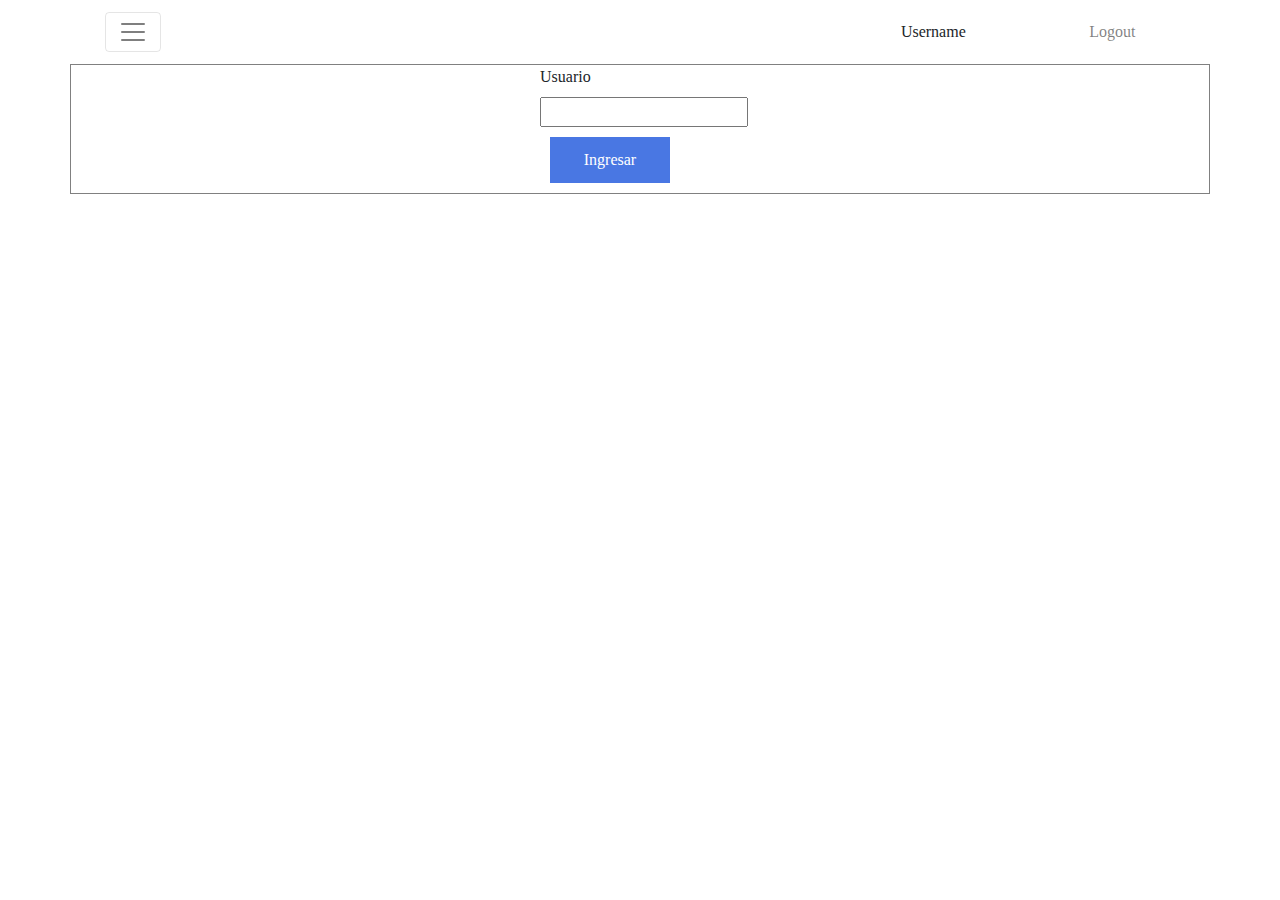
==== index.html @ a1db2cdd "split the table in components" ====
<html>
<head>
    <meta charset="UTF-8">
    <link rel="icon"
          type="image/png"
          href="images/favicon-32x32.png">
    <meta name="viewport" content="width=device-width, initial-scale=1, shrink-to-fit=no">


    <script src="js/jquery.js"></script>
    <script src="js/jquery-ui.min.js"></script>
    <script src="js/config.js"></script>
    <script src="js/toluca.js"></script>
    <link href="css/bootstrap.css" rel="stylesheet" id="bootstrap-css">
    <link href="css/jquery-ui.css" rel="stylesheet" id="jquery-ui.css-css">
    <link href="css/toluca.css" rel="stylesheet" id="toluca-css">

    <script src="js/base.js"></script>
    <script src="js/cards.js"></script>
    <script src="js/player.js"></script>
    <script src="js/table.js"></script>

    <!------ Include the above in your HEAD tag ---------->
    <script>
        var PRINCIPAL = null;

        var getRoom = function (el) {
            return $(el).attr('roomId');
        };

        var getTable = function (el) {
            return $(el).attr('tableId');
        };

        var foreach = function (items, callback) {
            for (var i in items) {
                callback(items[i], i);
            }
        };


        var tableRendererList = {};

        function getTrucoTableRender(data, create) {
            var tableRenderer = tableRendererList[data.id];
            if (tableRenderer == null || tableRenderer.renderer == null) {
                console.log('creating table renderer', data.id);
                var renderer = null;
                if (create != false) {
                    renderer = new trucoTableRender({table: data}, toluca);
                    renderer.setStatus(data.status);
                }
                tableRenderer = {
                    renderer: renderer,
                    table: data
                };
                tableRendererList[data.id] = tableRenderer;
            }
            console.log('tablerenderer found ', data.id);
            return tableRenderer.renderer;
        }

        var render = {
            connectionClosed: function (event) {
                var username = localStorage.getItem('username');
                render.gotoRooms();
                alert('Reconectando... [' + username + ']');
                window.location.reload(true);
            },
            updateRooms: function (rooms) {
                $('.sub-container').hide();
                $('.container-rooms').show();
                $('.rooms').find('.room-item').remove();
                foreach(rooms, function (room) {
                    console.log('add rooms', room);
                    var $room = $('<tr class="room-item"><td>' + room.id + '</td><td>' + room.name + '</td><td><button class="select-room">Seleccionar</button></td></tr>');
                    $('.select-room', $room).attr('roomId', room.id);
                    $('.rooms').append($room);
                });
                toluca.createTable(roomId);
                var roomId = localStorage.getItem('room-selected');
                console.log('connect to roomId', roomId);
                if (roomId != null)
                    toluca.joinRoom(roomId);
            },
            updateRoom: function (room) {
                console.log('update room', room);
                render.gotoRoom();
                $('.container-room').find('.room-title').html(room.name)
                $('.container-room').find('button').attr('roomId', room.id);

                //add users
                $('.users').find('.user-item').remove();

                foreach(room.users, function (roomUser) {
                    console.log('room user updated', roomUser);
                    render.addRoomUser(roomUser);
                });

                //add tables
                $('.tables-tbl').find('.table-item').remove();

                foreach(room.tables, function (table) {
                    render.createTable(table);
                    render.updateTable(table);
                });

                var roomId = localStorage.getItem('room-selected');
                var tableId = localStorage.getItem('table-selected');
                console.log('connect to tableId', [roomId, tableId]);

                if (roomId != null && tableId != null)
                    toluca.joinRoomTable(roomId, tableId);

            },
            gotoRooms: function () {
                $('.sub-container').hide();
                $('.container-room').show();
            },
            gotoRoom: function () {
                $('.sub-container').hide();
                $('.container-room').show();
            },
            gotoTable: function (table) {
                $('.sub-container').hide();
                $('.container-table').show();

            },
            tableCreated: function (table) {
                render.createTable(table);
            },
            tableDestroyed: function (table) {
                console.log('table destroyed', table.id);
                $('tr.table-' + table.id).remove();
                var tableRenderer = getTrucoTableRender(table, false);
                if (tableRenderer != null) {
                    render.gotoRoom();
                    if (table.owner.id != PRINCIPAL.id)
                        alert('Mesa fue Terminada por usuario [' + table.owner.username + ']');
                }
            },
            createTable: function (table) {
                var $row = $('<tr class="table-item"><td>' + table.id + '</td><td class="status">' + table.status + '</td><td class="position-0">-</td><td class="position-1">-</td><td class="position-2">-</td><td class="position-3">-</td><td class="position-4">-</td><td class="position-5"></td><td><button class="select-table-btn">Seleccionar</button></td><</tr>');
                $($row).addClass('table-' + table.id);
                $('.tables-tbl').append($row);
                $('.select-table-btn', $row).attr('tableId', table.id);
                $('.select-table-btn', $row).attr('roomId', table.roomId);
                // Efect
                tolucaFx.tableCreatedEffect();
            },
            updateTable: function (table) {
                $('tr.table-' + table.id).find('td').removeClass('selected');
                if (table.positions != null) {
                    for (var i in table.positions) {
                        var username = 'Libre';
                        var className = 'free';
                        if (table.positions[i] != null) {
                            username = table.positions[i].username;
                            className = 'selected';
                        }
                        $('tr.table-' + table.id).find('.position-' + i).text('' + username);
                        $('tr.table-' + table.id).find('.position-' + i).addClass(className);
                    }
                }
            },
            roomUserJoined: function (roomId, user) {
                console.log('room user joined', user);
                render.userLeftRoom(roomId, user);
                render.addRoomUser({user: user});
            },
            userLeftRoom: function (roomId, user) {
                $('table.users').find('tr.user-' + user.id).remove();
            },
            currentUserLeftTable: function () {
                render.gotoRoom();
            },
            addRoomUser: function (roomUser) {
                var $row = $('<tr class="user-item"><td>' + roomUser.user.id + '</td><td>' + roomUser.user.username + '</td></tr>');
                $row.addClass('user-' + roomUser.user.id);
                $('.users').append($row);
            },

            roomTableUserJoined: function (data) {
                var renderer = getTrucoTableRender(data.table, PRINCIPAL.id == data.user.id);

                render.updateTable(data.table);

                if (renderer != null) {
                    render.gotoTable();
                    renderer.roomTableUserJoined({player: data.user, index: null, table: data.table});
                }

            },
            tablePositionSetted: function (data) {
                // render.gotoTable();
                var tableRenderer = getTrucoTableRender(data.table, false);
                render.updateTable(data.table);
                if (tableRenderer != null) {
                    tableRenderer.tablePositionSetted({player: data.user, index: data.position, table: data.table});
                }
            },
            tableStatusUpdated: function (roomId, table) {
                var tableRenderer = getTrucoTableRender(table, false);
                if (tableRenderer != null) {
                    tableRenderer.setStatus(table.status);
                }
                $('tr.table-' + table.id).find('td.status').html(table.status);
            },
            playRequested: function (event) {
                var tableRenderer = getTrucoTableRender({id: event.tableId}, true);
                tableRenderer.playRequested(event);
            },
            playEvent: function (event) {
                var tableRenderer = getTrucoTableRender({id: event.tableId}, true);
                tableRenderer.playEvent(event);
            },
            handEnded: function (event) {
                var tableRenderer = getTrucoTableRender({id: event.tableId}, true);
                tableRenderer.handEnded(event);
            },
            gameEnded: function (event) {
                var tableRenderer = getTrucoTableRender({id: event.tableId}, true);
                tableRenderer.gameEnded(event);
            },
            reconnectGame: function (event) {
                var tableRenderer = getTrucoTableRender(event.table, true);
                tableRenderer.reconnectGame(event);
            },
            gameStarted: function (event) {
                var tableRenderer = getTrucoTableRender({id: event.tableId}, true);
                tableRenderer.gameStarted(event);
            },
            handStarted: function (event) {
                var tableRenderer = getTrucoTableRender({id: event.tableId}, true);
                tableRenderer.handStarted(event);
            },
            receivingCards: function (event) {
                var tableRenderer = getTrucoTableRender({id: event.tableId}, true);
                tableRenderer.receivingCards(event);
            }
        };

        // Rooms


        var toluca = null;
        var tolucaFx = null;

        $(function () {
            tolucaFx = new TolucaFX();

            // Load with all Clicks
            $('body').on('click', 'button', function(){
                try {
                    tolucaFx.load();
                } catch (e) {
                    console.log(e);
                }
            });


            $('.rooms').on('click', '.select-room', function () {
                var roomId = getRoom(this);
                toluca.joinRoom(roomId);
                localStorage.setItem('room-selected', roomId);


            });

            $('.go-to-rooms').click(function () {
                localStorage.removeItem('room-selected');
                toluca.getRooms();
            });

            $('.go-to-room').click(function () {
                localStorage.removeItem('room-selected');
                render.gotoRoom();
            });

            // Room

            $('.create-table-btn').click(function () {
                var roomId = getRoom(this);
                console.log('create table', roomId);
                toluca.createTable(roomId);
            });

            $('.container-room').on('click', '.select-table-btn', function () {
                var roomId = getRoom(this);
                var tableId = getTable(this);
                toluca.joinRoomTable(roomId, tableId);
                localStorage.setItem('table-selected', tableId);

            });


            var loginProcess = function () {
                var username = localStorage.getItem('username');
                $('.username-txt').text(username);
                console.log('login', username);
                toluca = new TolucaClient(render, username);
            };

            $('.sub-container.container-login').show();
            $('.sub-container.container-login').find('button').click(function () {
                try {
                    tolucaFx.load();
                } catch (e) {
                    console.log(e);
                }
                var username = $('.sub-container.container-login').find(':input[name="username"]').val();
                if (username.trim().length > 3) {
                    localStorage.setItem('username', username.trim());
                    window.location.hash = '#' + username.trim();
                    loginProcess();
                }
            });




            var username = localStorage.getItem('username');

            if (username != null) {
                loginProcess();
            }

            $('.logout').click(function () {
                localStorage.removeItem('username');
                window.location.hash = '';
                tolucaFx.tableCreatedEffect();
                window.location.reload(true);
            });


            //  TODO Remove
            //PRINCIPAL = {username: 'julio'};
            //getTrucoTableRender({id:'ss', owner: {username:'julio'}}, true);

            //Dialog
            // $( "#dialog" ).dialog({
            //     autoOpen: false,
            //     show: {
            //         effect: "blind",
            //         duration: 1000
            //     },
            //     hide: {
            //         effect: "explode",
            //         duration: 1000
            //     }
            // });
            //
            // $( "#opener" ).on( "click", function() {
            //     $( "#dialog" ).dialog( "open" );
            // });
        });

    </script>
</head>
<body>

<div class="container-sm">
    <!-- nav -->
    <nav class="navbar navbar-toggleable-md navbar-light bg-faded">
        <button class="navbar-toggler navbar-toggler-right" type="button" data-toggle="collapse"
                data-target="#navbarNavDropdown" aria-controls="navbarNavDropdown" aria-expanded="false"
                aria-label="Toggle navigation">
            <span class="navbar-toggler-icon"></span>
        </button>
        <ul class="navbar-nav col-md-6">
            <li></li>
        </ul>
        <ul class="navbar-nav col-md-1">
            <li class="nav-item username-txt">
                Username
            </li>
        </ul>
        <ul class="navbar-nav col-md-1">
            <li class="nav-item">
                <a class="nav-link logout" href="#">Logout</a>
            </li>
        </ul>
    </nav>
    <!-- end nav -->
    <div class="row sub-container container-login ">
        <div class="col-lg-12">
            <div class="login-form">
                <div><label>Usuario</label></div>
                <div><input type="text" name="username"></div>
                <div>
                    <button>Ingresar</button>
                </div>
            </div>
        </div>
    </div>
    <div class="row sub-container container-rooms">
        <div class="col-lg-12">
            <h2>Rooms</h2>
            <table class="table rooms">
                <tr>
                    <th>Id</th>
                    <th>Name</th>
                    <th>Accion</th>
                </tr>
            </table>
        </div>
    </div>
    <div class="row sub-container container-room">
        <div class="col-lg-12">
            <h2 class="room-title"></h2>
            <div class="room row">
                <div class="tables col-md-8">
                    <table class="tables-tbl table">
                        <tr>
                            <th colspan="9">Mesas</th>
                        </tr>
                        <tr>
                            <th>Mesa Id</th>
                            <th>Estado</th>
                            <th>Silla 1</th>
                            <th>Silla 2</th>
                            <th>Silla 3</th>
                            <th>Silla 4</th>
                            <th>Silla 5</th>
                            <th>Silla 6</th>
                            <th>Acciones</th>
                        </tr>
                    </table>
                </div>
                <div class="players col-md-4">
                    <table class="users table">
                        <tr>
                            <th colspan="2">Jugadores</th>
                        </tr>
                        <tr>
                            <th>Nombre</th>
                            <th>Rating</th>
                        </tr>
                    </table>
                </div>
                <div style="clear: both"></div>
            </div>
            <div class="buttons">
                <button class="create-table-btn">Crear Mesa</button>
                <button class="go-to-rooms">Volver</button>
            </div>


        </div>

    </div>
    <div class="row sub-container container-table">
        <div class="col-lg-12">
            <h2 class="table-title">Table</h2>
            <div style="border: 1px solid green">
                <!--<svg id="table-screen" xmlns="http://www.w3.org/2000/svg" version="1.1" xmlns:xlink="http://www.w3.org/1999/xlink"-->
                <!--width="800" height="600" color="green">-->

                <!--<path  d="M 0,0 M 300,300"></path>-->

                <!--</svg>-->

                <div style="background: green">
                    <div class="score">
                        <p></p>
                    </div>
                    <div class="messages">
                        <p></p>
                    </div>
                    <svg id="table-screen" height="700" width="100%" xmlns="http://www.w3.org/2000/svg"
                         style="background: green"
                    >


                        <g transform="translate(10, 600) " id="buttons" class="table-buttons">
                        </g>

                    </svg>
                </div>
            </div>
        </div>
    </div>
</div>
</body>
</html>
---- css/toluca.css ----
body {
    font-family: Verdana;
}

.sub-container {
    border: 1px solid gray;
    display: none;
}

/*Login*/
.container-login {

}

.container-login .login-form {
    width: 200px;
    margin: auto;
}

.container-login div {
}

.container-login div button {
    margin: auto;
    width: 60%;
    margin: 10px;
}

table {
    border-collapse: collapse;
    width: 100%;
    border-spacing: 0px;
    border: none;
}

tr {
}

th {
    background: #4977e3;
    color: white;
}

td, th {
    padding: 0px;
    border: 1px solid gray;
}

button {
    margin: 4px;
    padding: 10px;
    border: 1px solid #4977e3;
    background: #4977e3;
    color: white;
}

.room {

}

.room .tables {

}

.room .players {

}

.buttons {

}

.buttons * {
    float: right;
}

/*Table*/
.tables-tbl {

}
.tables-tbl td {
    text-align: center;
    padding: 5px;
}
td.selected {
    background: yellow;
    font-weight: bold;
}
td.free {
    color: gray;
    font-weight: normal;
    font-size: smaller;
}

/*Buttons*/
.table-buttons .text {
    /*font-weight: bold;*/
    /*text-transform: uppercase;*/
}

.selectable, .selectable * {
    cursor: pointer !important;

}

.player .table-text {
    font-size: 16pt;
    fill: black;
    text-transform: uppercase;
    font-weight: bold;

    fill: black;
    fill-opacity: 1;
    stroke: yellow;
    stroke-width: 1px;
    stroke-linecap: butt;
    stroke-linejoin: miter;
    stroke-opacity: 1;
}

.player .team1 {
    fill: red;
}

.player .team2 {
    fill: blue;
}

.player .free .table-text {
    fill: gray;
}

@keyframes blink {
    100%,
    0% {
        fill-opacity: 1;
    }
    60% {
        fill-opacity: 0.5;
        fill: yellow;
    }
}

.player-circle.waiting {
    animation: blink 0.8s infinite;
}
/*Table Card*/
.card {
}
.card.played {
}

/*Table Messages*/
.messages, .score {
    padding: 5px;
}

.score p , .messages p {
    font-size: 14pt;
    color: yellow;
}
.score p {
    font-weight: bold;
}


/*speech-ballon*/
.speech-ballon {
    display:none;
}
.speech-ballon.show {
    display:block;
}
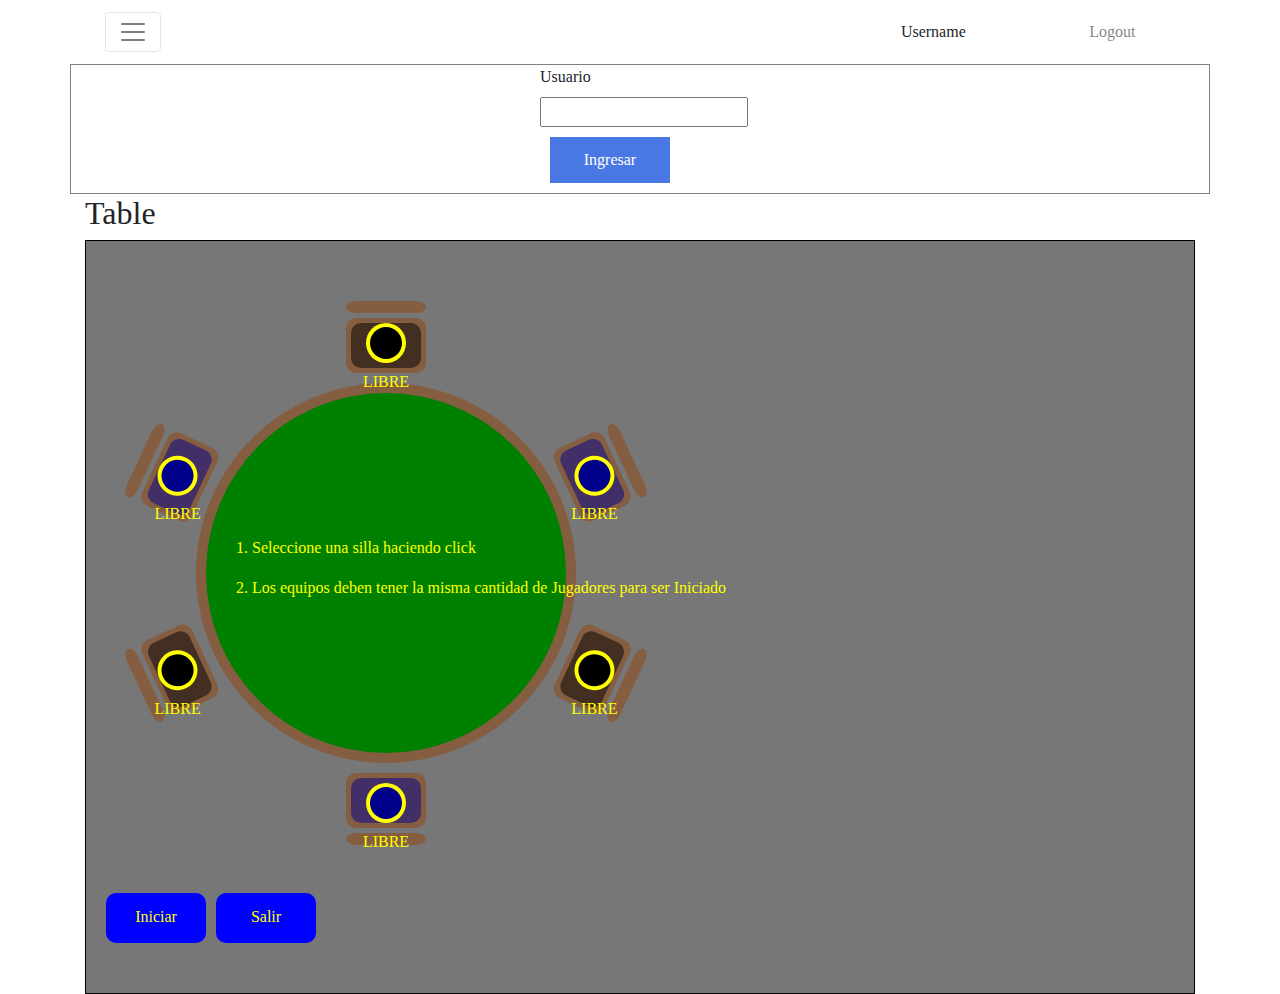
==== commit 8c6b7844: "render players around the table" ====
--- a/index.html
+++ b/index.html
@@ -63,9 +63,11 @@
         var render = {
             connectionClosed: function (event) {
                 var username = localStorage.getItem('username');
-                render.gotoRooms();
-                alert('Reconectando... [' + username + ']');
-                window.location.reload(true);
+                if (username != null){
+                    render.gotoRooms();
+                    console.log('reconnecting........');
+                    window.location.reload(true);
+                }
             },
             updateRooms: function (rooms) {
                 $('.sub-container').hide();
@@ -334,8 +336,8 @@
 
 
             //  TODO Remove
-            //PRINCIPAL = {username: 'julio'};
-            //getTrucoTableRender({id:'ss', owner: {username:'julio'}}, true);
+            PRINCIPAL = {username: 'julio'};
+            getTrucoTableRender({id:'ss', owner: {username:'julio'}, status: 'NEW'}, true);
 
             //Dialog
             // $( "#dialog" ).dialog({
@@ -449,10 +451,11 @@
         </div>
 
     </div>
-    <div class="row sub-container container-table">
+    <!--sub-container-->
+    <div class="row   container-table">
         <div class="col-lg-12">
             <h2 class="table-title">Table</h2>
-            <div style="border: 1px solid green">
+            <div style="border: 1px solid black">
                 <!--<svg id="table-screen" xmlns="http://www.w3.org/2000/svg" version="1.1" xmlns:xlink="http://www.w3.org/1999/xlink"-->
                 <!--width="800" height="600" color="green">-->
 
@@ -460,7 +463,7 @@
 
                 <!--</svg>-->
 
-                <div style="background: green">
+                <div style="background: #777777">
                     <div class="score">
                         <p></p>
                     </div>
@@ -468,7 +471,7 @@
                         <p></p>
                     </div>
                     <svg id="table-screen" height="700" width="100%" xmlns="http://www.w3.org/2000/svg"
-                         style="background: green"
+
                     >
 
 
--- a/css/toluca.css
+++ b/css/toluca.css
@@ -93,6 +93,14 @@
 }
 
 /*Buttons*/
+.new-table-message{
+    display: none;
+}
+.table-status-new .new-table-message{
+    display: block;
+}
+
+
 .table-buttons .text {
     /*font-weight: bold;*/
     /*text-transform: uppercase;*/
@@ -117,14 +125,35 @@
     stroke-linejoin: miter;
     stroke-opacity: 1;
 }
-
-.player .team1 {
-    fill: red;
-}
-
-.player .team2 {
-    fill: blue;
-}
+.player-circle {
+    display: block;
+}
+.pillow {
+    opacity: 0.5;
+}
+.player-circle.free, .player-circle.free {
+    display: none;
+}
+
+.team1 .pillow, .player-circle.team1 .inner-circle {
+    fill: darkblue;
+}
+
+.team2 .pillow, .player-circle.team2 .inner-circle {
+    fill: black;
+}
+
+
+
+
+/*.player .team1 {*/
+    /*fill: black;*/
+/*}*/
+
+/*.player .team2 {*/
+    /*fill: black;*/
+/*}*/
+
 
 .player .free .table-text {
     fill: gray;
@@ -147,6 +176,9 @@
 /*Table Card*/
 .card {
 }
+.card {
+    height: 100px;
+}
 .card.played {
 }
 
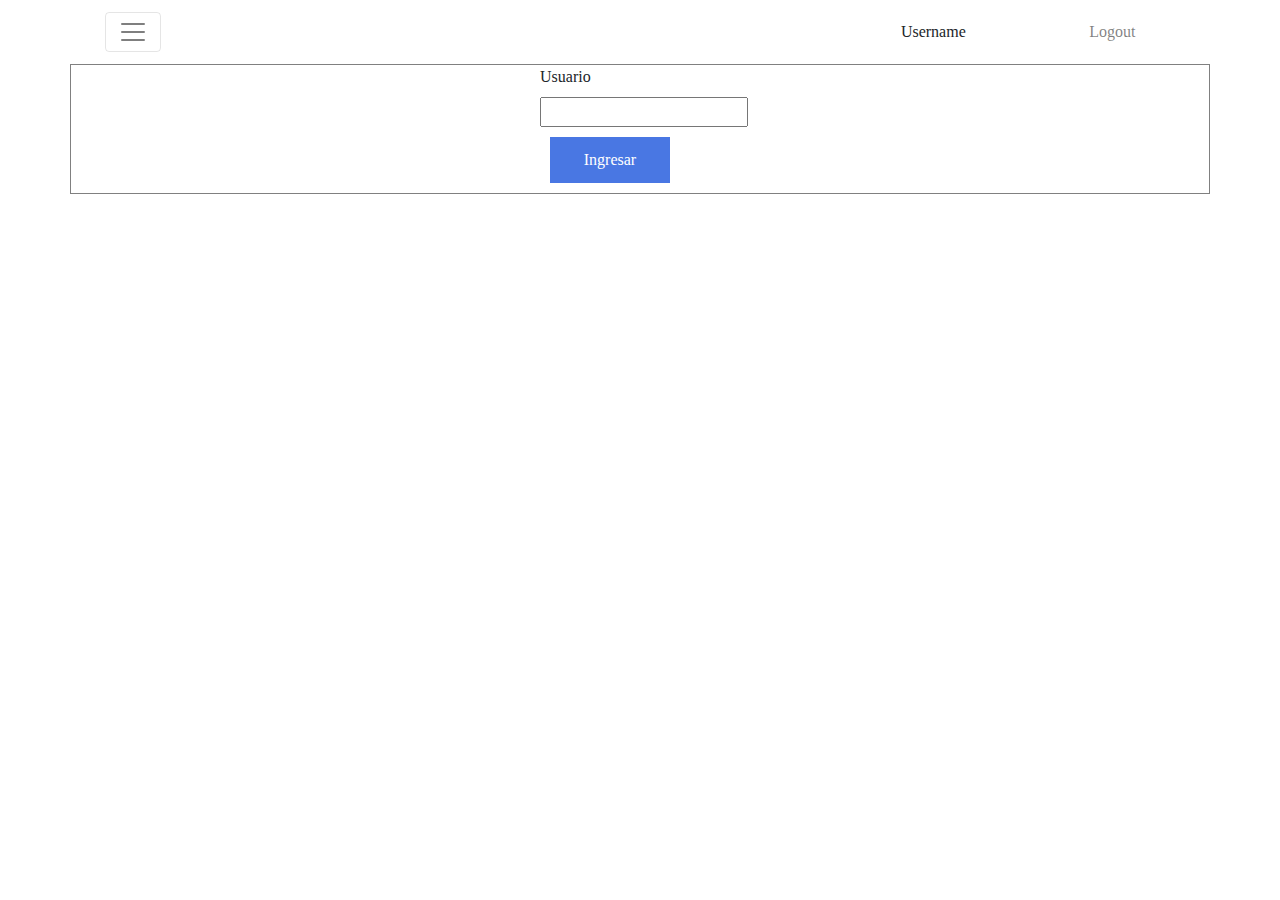
==== commit 0f21c9ed: "show cards with the user" ====
--- a/index.html
+++ b/index.html
@@ -336,8 +336,8 @@
 
 
             //  TODO Remove
-            PRINCIPAL = {username: 'julio'};
-            getTrucoTableRender({id:'ss', owner: {username:'julio'}, status: 'NEW'}, true);
+            // PRINCIPAL = {username: 'julio'};
+            // getTrucoTableRender({id:'ss', owner: {username:'julio'}, status: 'NEW'}, true);
 
             //Dialog
             // $( "#dialog" ).dialog({
@@ -452,7 +452,7 @@
 
     </div>
     <!--sub-container-->
-    <div class="row   container-table">
+    <div class="row  sub-container container-table">
         <div class="col-lg-12">
             <h2 class="table-title">Table</h2>
             <div style="border: 1px solid black">
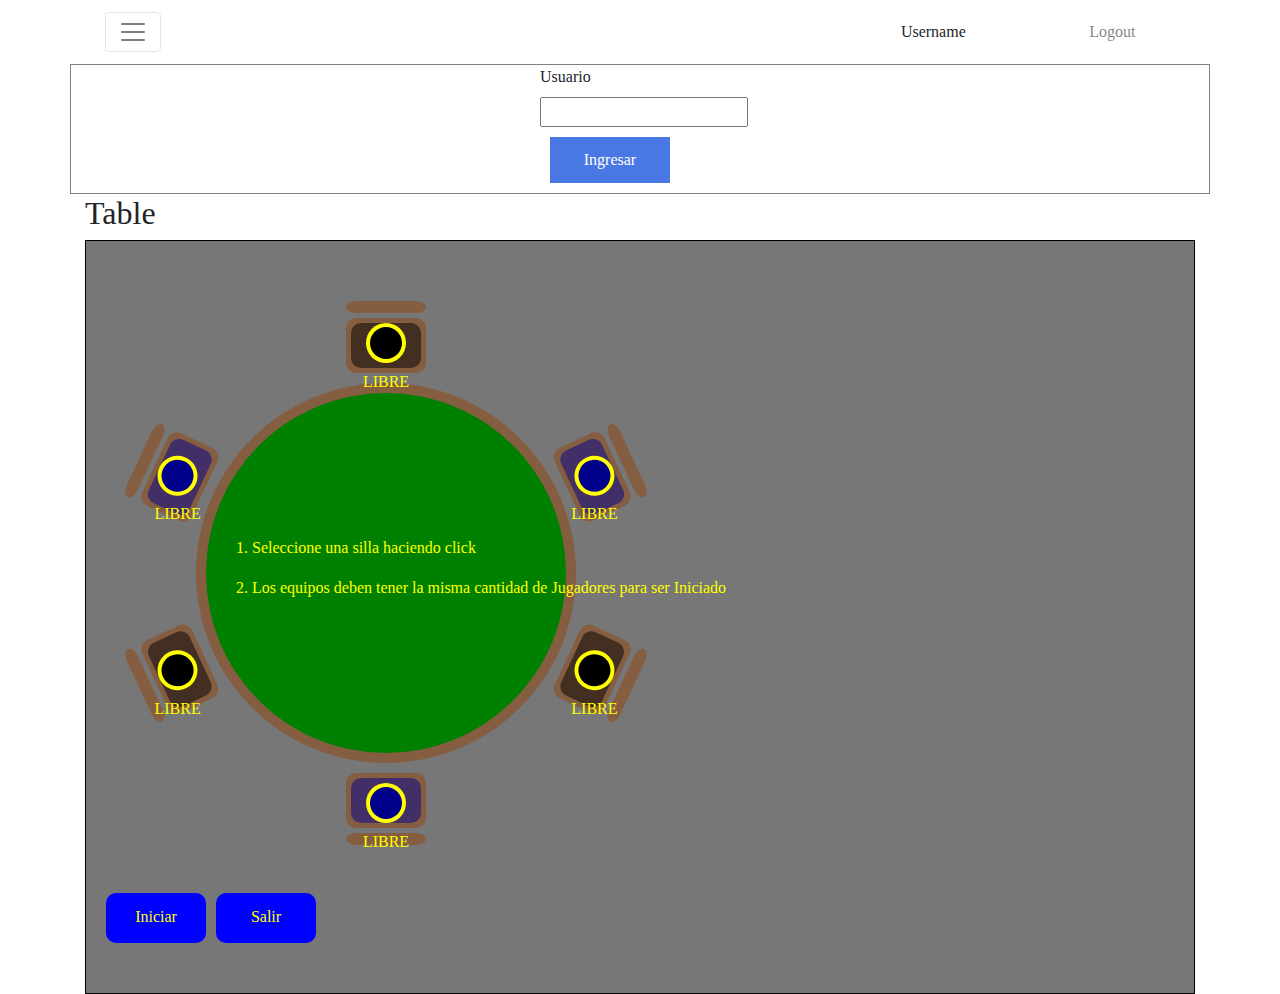
==== commit 1847fd30: "ballon renderer was improved" ====
--- a/index.html
+++ b/index.html
@@ -336,8 +336,8 @@
 
 
             //  TODO Remove
-            // PRINCIPAL = {username: 'julio'};
-            // getTrucoTableRender({id:'ss', owner: {username:'julio'}, status: 'NEW'}, true);
+            PRINCIPAL = {username: 'julio'};
+            getTrucoTableRender({id:'ss', owner: {username:'julio'}, status: 'NEW'}, true);
 
             //Dialog
             // $( "#dialog" ).dialog({
@@ -452,7 +452,7 @@
 
     </div>
     <!--sub-container-->
-    <div class="row  sub-container container-table">
+    <div class="row  container-table">
         <div class="col-lg-12">
             <h2 class="table-title">Table</h2>
             <div style="border: 1px solid black">
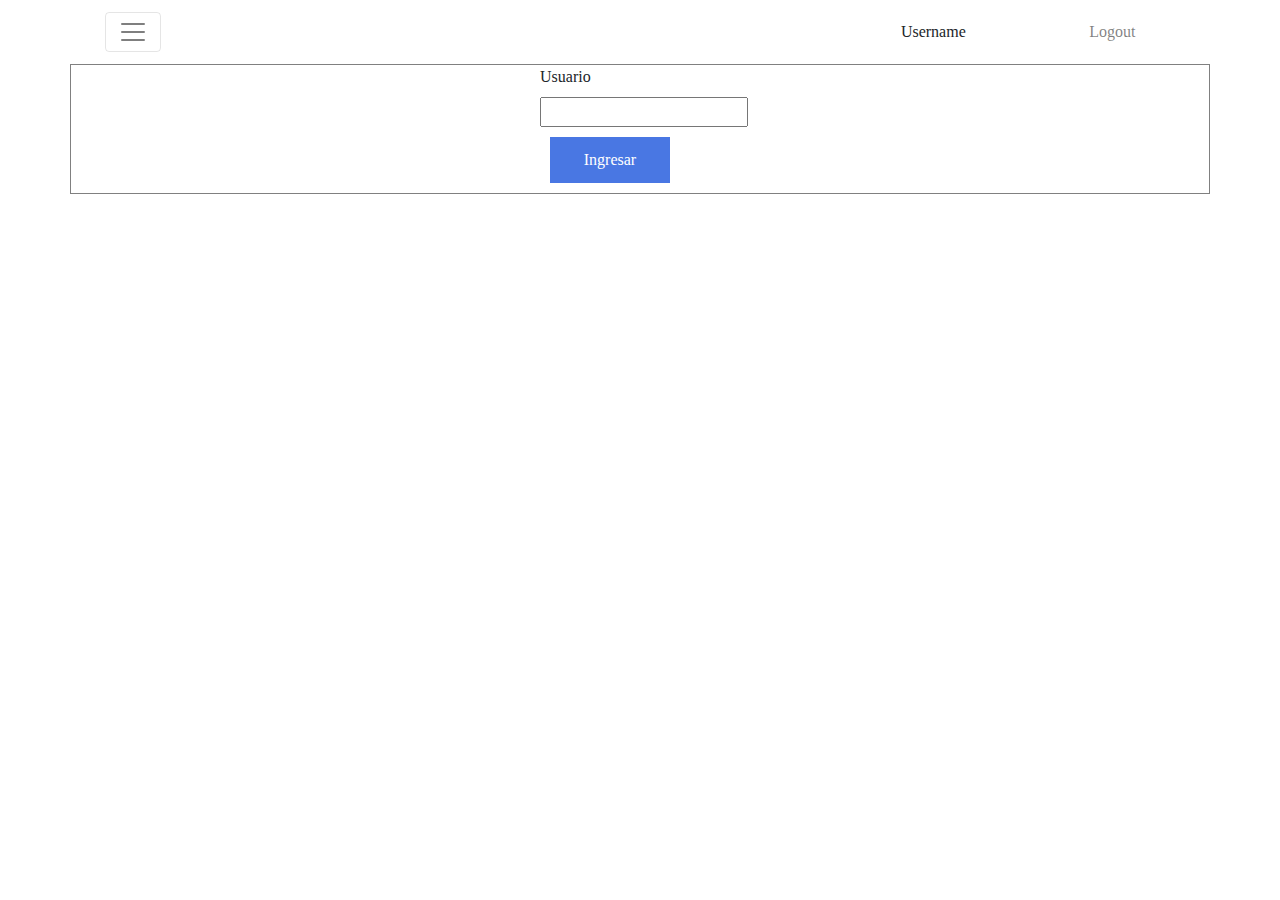
==== commit 45c85572: "show scorer on the table" ====
--- a/index.html
+++ b/index.html
@@ -336,8 +336,8 @@
 
 
             //  TODO Remove
-            PRINCIPAL = {username: 'julio'};
-            getTrucoTableRender({id:'ss', owner: {username:'julio'}, status: 'NEW'}, true);
+            // PRINCIPAL = {username: 'julio'};
+            // getTrucoTableRender({id:'ss', owner: {username:'julio'}, status: 'NEW'}, true);
 
             //Dialog
             // $( "#dialog" ).dialog({
@@ -452,7 +452,7 @@
 
     </div>
     <!--sub-container-->
-    <div class="row  container-table">
+    <div class="row  sub-container container-table">
         <div class="col-lg-12">
             <h2 class="table-title">Table</h2>
             <div style="border: 1px solid black">
@@ -464,9 +464,6 @@
                 <!--</svg>-->
 
                 <div style="background: #777777">
-                    <div class="score">
-                        <p></p>
-                    </div>
                     <div class="messages">
                         <p></p>
                     </div>
--- a/css/toluca.css
+++ b/css/toluca.css
@@ -183,6 +183,12 @@
 }
 
 /*Table Messages*/
+.score {
+    font-size: 14pt;
+}
+.scorer-box {
+
+}
 .messages, .score {
     padding: 5px;
 }
